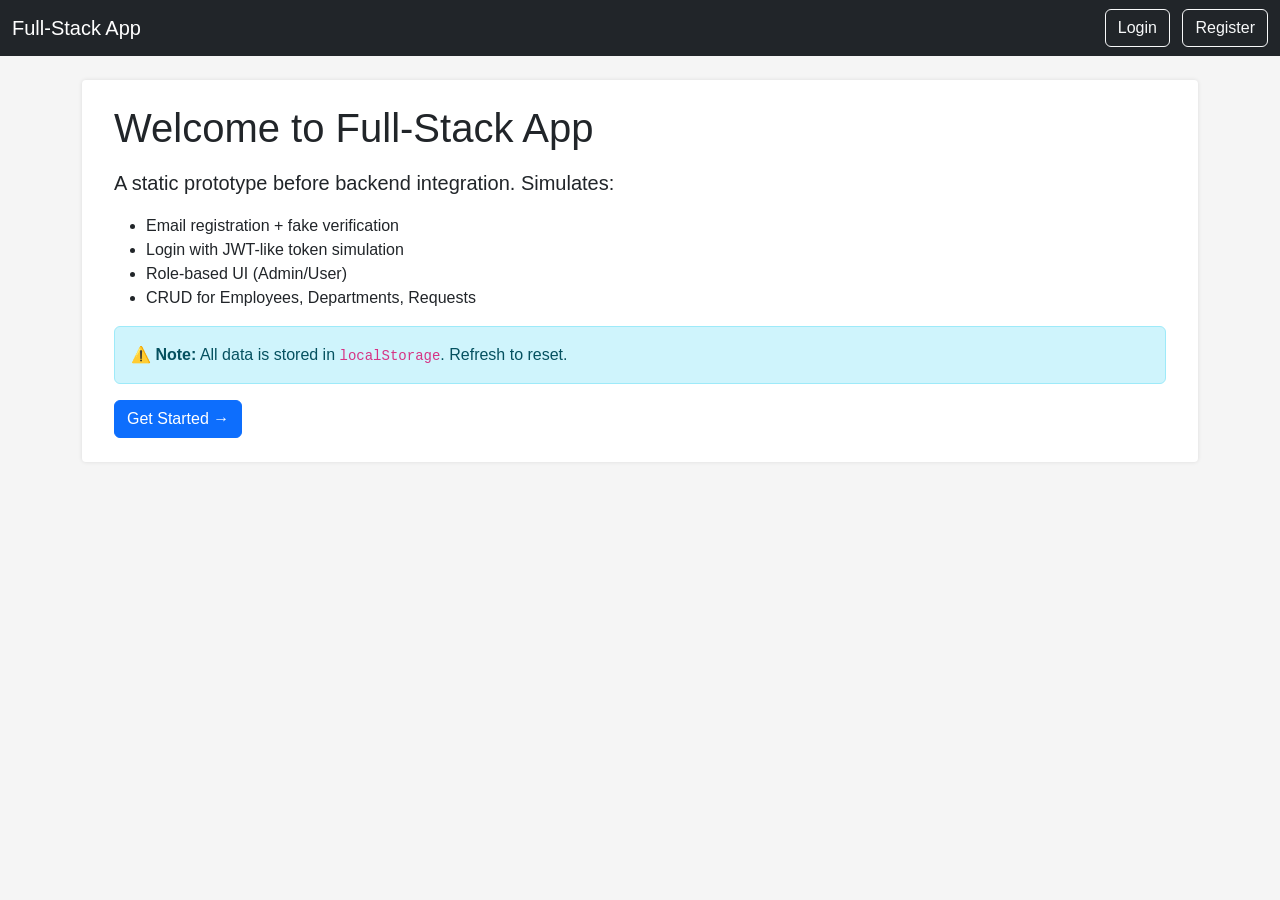
==== fullstack-prototype/index.html @ 69cf34a7 "Add fullstack prototype HTML, CSS, AND JS FILES" ====
<!DOCTYPE html>
<html lang="en">
<head>
    <meta charset="UTF-8">
    <meta name="viewport" content="width=device-width, initial-scale=1.0">
    <title>Full-Stack App (Student Build)</title>
    <!-- Bootstrap 5 CSS -->
    <link href="https://cdn.jsdelivr.net/npm/bootstrap@5.3.2/dist/css/bootstrap.min.css" rel="stylesheet" integrity="sha384-T3c6CoIi6uLrA9TneNEoa7RxnatzjcDSCmG1MXxSR1GAsXEV/Dwwykc2MPK8M2HN" crossorigin="anonymous">
    <!-- Custom CSS -->
    <link rel="stylesheet" href="style.css">
</head>
<body class="not-authenticated">
    
    <nav class="navbar navbar-dark bg-dark">
        <div class="container-fluid">
            <a class="navbar-brand" href="#/">Full-Stack App</a>
            <div class="d-flex">
                <div class="role-logged-out">
                    <button class="btn btn-outline-light me-2" onclick="navigateTo('#/login')">Login</button>
                    <button class="btn btn-outline-light" onclick="navigateTo('#/register')">Register</button>
                </div>
                <div class="role-logged-in">
                    <div class="dropdown">
                        <button class="btn btn-secondary dropdown-toggle" type="button" data-bs-toggle="dropdown">
                            <span id="username">Admin</span>
                        </button>
                        <ul class="dropdown-menu dropdown-menu-end">
                            <li><a class="dropdown-item" href="#/profile">Profile</a></li>
                            <li><a class="dropdown-item role-admin" href="#/employees">Employees</a></li>
                            <li><a class="dropdown-item role-admin" href="#/accounts">Accounts</a></li>
                            <li><a class="dropdown-item role-admin" href="#/departments">Departments</a></li>
                            <li><a class="dropdown-item" href="#/requests">My Requests</a></li>
                            <li><hr class="dropdown-divider"></li>
                            <li><a class="dropdown-item text-danger" href="#" onclick="logout()">Logout</a></li>
                        </ul>
                    </div>
                </div>
            </div>
        </div>
    </nav>

    <main class="container mt-4">
        
        <section id="home-page" class="page">
            <h1>Welcome to Full-Stack App</h1>
            <p class="lead">A static prototype before backend integration. Simulates:</p>
            <ul>
                <li>Email registration + fake verification</li>
                <li>Login with JWT-like token simulation</li>
                <li>Role-based UI (Admin/User)</li>
                <li>CRUD for Employees, Departments, Requests</li>
            </ul>
            <div class="alert alert-info">
                <strong>⚠️ Note:</strong> All data is stored in <code>localStorage</code>. Refresh to reset.
            </div>
            <button class="btn btn-primary" onclick="navigateTo('#/register')">Get Started →</button>
        </section>

        <section id="register-page" class="page">
            <h2>Register Account</h2>
            <form id="registerForm">
                <div class="mb-3">
                    <label class="form-label">First Name</label>
                    <input type="text" class="form-control" id="regFirstName" required>
                </div>
                <div class="mb-3">
                    <label class="form-label">Last Name</label>
                    <input type="text" class="form-control" id="regLastName" required>
                </div>
                <div class="mb-3">
                    <label class="form-label">Email</label>
                    <input type="email" class="form-control" id="regEmail" required>
                </div>
                <div class="mb-3">
                    <label class="form-label">Password</label>
                    <input type="password" class="form-control" id="regPassword" required>
                </div>
                <div class="mb-3">
                    <label class="form-label">Role</label>
                    <select class="form-control" id="regRole" required>
                        <option value="employee">Employee</option>
                        <option value="admin">Admin</option>
                    </select>
                </div>
                <button type="submit" class="btn btn-success">Sign Up</button>
                <button type="button" class="btn btn-secondary" onclick="navigateTo('#/')">Cancel</button>
            </form>
        </section>

        <section id="verify-page" class="page">
            <h2>Verify Email</h2>
            <p>A verification code has been sent to <strong id="verifyEmail"></strong></p>
            <p class="text-muted">For demo purposes, click the button below:</p>
            <button class="btn btn-success" onclick="simulateVerification()">✅ Simulate Email Verification</button>
        </section>

        <section id="login-page" class="page">
            <h2>Login</h2>
            <form id="loginForm">
                <div class="mb-3">
                    <label class="form-label">Email</label>
                    <input type="email" class="form-control" id="loginEmail" required>
                </div>
                <div class="mb-3">
                    <label class="form-label">Password</label>
                    <input type="password" class="form-control" id="loginPassword" required>
                </div>
                <button type="submit" class="btn btn-primary">Login</button>
                <button type="button" class="btn btn-link" onclick="navigateTo('#/register')">Need an account? Register</button>
            </form>
        </section>

        <section id="profile-page" class="page">
            <h2>My Profile</h2>
            <div class="card">
                <div class="card-body">
                    <h5 id="profileName">Admin User</h5>
                    <p><strong>Email:</strong> <span id="profileEmail">admin@example.com</span></p>
                    <p><strong>Role:</strong> <span id="profileRole">Admin</span></p>
                </div>
            </div>
        </section>

        <section id="employees-page" class="page">
            <div class="section-header">
                <h2>Employees</h2>
                <button class="btn btn-success" onclick="toggleEmployeeForm()">+ Add Employee</button>
            </div>
            
            <div id="employeeFormDiv" style="display: none;" class="card mb-3">
                <div class="card-body">
                    <h5>Add/Edit Employee</h5>
                    <form id="employeeForm">
                        <div class="mb-3">
                            <label class="form-label">Employee ID</label>
                            <input type="text" class="form-control" id="empId" required>
                        </div>
                        <div class="mb-3">
                            <label class="form-label">User Email</label>
                            <input type="email" class="form-control" id="empEmail" required>
                        </div>
                        <div class="mb-3">
                            <label class="form-label">Position</label>
                            <input type="text" class="form-control" id="empPosition" required>
                        </div>
                        <div class="mb-3">
                            <label class="form-label">Department</label>
                            <select class="form-control" id="empDept">
                                <option>Engineering</option>
                                <option>HR</option>
                            </select>
                        </div>
                        <div class="mb-3">
                            <label class="form-label">Hire Date</label>
                            <input type="date" class="form-control" id="empDate" required>
                        </div>
                        <button type="submit" class="btn btn-primary">Save</button>
                        <button type="button" class="btn btn-secondary" onclick="toggleEmployeeForm()">Cancel</button>
                    </form>
                </div>
            </div>
            
            <table class="table table-striped">
                <thead>
                    <tr>
                        <th>ID</th>
                        <th>Name</th>
                        <th>Position</th>
                        <th>Dept</th>
                        <th>Actions</th>
                    </tr>
                </thead>
                <tbody id="employeesTable">
                    <tr>
                        <td colspan="5" class="text-center">No employees.</td>
                    </tr>
                </tbody>
            </table>
        </section>

        <section id="departmentsSection" style="display: none;">
        </section>

        <section id="departments-page" class="page">
            <div class="section-header">
                <h2>Departments</h2>
                <button class="btn btn-success" onclick="toggleDepartmentForm()">+ Add Department</button>
            </div>
            
            <div id="departmentFormDiv" style="display: none;" class="card mb-3">
                <div class="card-body">
                    <h5>Add/Edit Department</h5>
                    <form id="departmentForm">
                        <div class="mb-3">
                            <label class="form-label">Name</label>
                            <input type="text" class="form-control" id="deptName" required>
                        </div>
                        <div class="mb-3">
                            <label class="form-label">Description</label>
                            <input type="text" class="form-control" id="deptDesc" required>
                        </div>
                        <button type="submit" class="btn btn-primary">Save</button>
                        <button type="button" class="btn btn-secondary" onclick="toggleDepartmentForm()">Cancel</button>
                    </form>
                </div>
            </div>
            
            <table class="table table-striped">
                <thead>
                    <tr>
                        <th>Name</th>
                        <th>Description</th>
                        <th>Actions</th>
                    </tr>
                </thead>
                <tbody id="departmentsTable">
                    <tr>
                        <td>Engineering</td>
                        <td>Software team</td>
                        <td>
                            <button class="btn btn-sm btn-primary" onclick="alert('Edit coming soon!')">Edit</button>
                            <button class="btn btn-sm btn-danger" onclick="deleteDepartment('Engineering')">Delete</button>
                        </td>
                    </tr>
                    <tr>
                        <td>HR</td>
                        <td>Human Resources</td>
                        <td>
                            <button class="btn btn-sm btn-primary" onclick="alert('Edit coming soon!')">Edit</button>
                            <button class="btn btn-sm btn-danger" onclick="deleteDepartment('HR')">Delete</button>
                        </td>
                    </tr>
                </tbody>
            </table>
        </section>

        <section id="accounts-page" class="page">
            <div class="section-header">
                <h2>Accounts</h2>
                <button class="btn btn-success" onclick="toggleAccountForm()">+ Add Account</button>
            </div>
            
            <table class="table table-striped">
                <thead>
                    <tr>
                        <th>Name</th>
                        <th>Email</th>
                        <th>Role</th>
                        <th>Verified</th>
                        <th>Actions</th>
                    </tr>
                </thead>
                <tbody id="accountsTable">
                    <tr>
                        <td>Admin User</td>
                        <td>admin@example.com</td>
                        <td>Admin</td>
                        <td><span class="text_SUCCESS">✓</span></td>
                        <td>
                            <button class="btn btn-sm btn-primary" onclick="alert('Edit coming soon!')">Edit</button>
                            <button class="btn btn-sm btn-warning" onclick="alert('Reset password coming soon!')">Reset Password</button>
                            <button class="btn btn-sm btn-danger" onclick="alert('Delete coming soon!')">Delete</button>
                        </td>
                    </tr>
                </tbody>
            </table>

            <div id="accountFormDiv" style="display: none;" class="card mt-3">
                <div class="card-body">
                    <h5>Add/Edit Account</h5>
                    <form id="accountForm">
                        <div class="mb-3">
                            <label class="form-label">First Name</label>
                            <input type="text" class="form-control" id="accFirstName" required>
                        </div>
                        <div class="mb-3">
                            <label class="form-label">Last Name</label>
                            <input type="text" class="form-control" id="accLastName" required>
                        </div>
                        <div class="mb-3">
                            <label class="form-label">Email</label>
                            <input type="email" class="form-control" id="accEmail" required>
                        </div>
                        <div class="mb-3">
                            <label class="form-label">Password</label>
                            <input type="password" class="form-control" id="accPassword" required>
                        </div>
                        <div class="mb-3">
                            <label class="form-label">Role</label>
                            <select class="form-control" id="accRole">
                                <option value="user">User</option>
                                <option value="admin">Admin</option>
                            </select>
                        </div>
                        <div class="form-check mb-3">
                            <input class="form-check-input" type="checkbox" id="accVerified">
                            <label class="form-check-label" for="accVerified">Verified</label>
                        </div>
                        <button type="submit" class="btn btn-primary">Save</button>
                        <button type="button" class="btn btn-secondary" onclick="toggleAccountForm()">Cancel</button>
                    </form>
                </div>
            </div>
        </section>

        <section id="requests-page" class="page">
            <div class="section-header">
                <h2>My Requests</h2>
                <button class="btn btn-success" onclick="openRequestModal()">+ New Request</button>
            </div>

            <p id="noRequestsText">You have no requests yet.</p>
            <button id="createRequestBtn" class="btn btn-primary" onclick="openRequestModal()">Create One</button>

            <table class="table table-striped mt-3" id="requestsTable" style="display: none;">
                <thead>
                    <tr>
                        <th>Type</th>
                        <th>Items</th>
                    </tr>
                </thead>
                <tbody id="requestsTableBody"></tbody>
            </table>
        </section>

    </main>

    <div class="modal fade" id="requestModal" tabindex="-1">
        <div class="modal-dialog">
            <div class="modal-content">
                <div class="modal-header">
                    <h5 class="modal-title">New Request</h5>
                    <button type="button" class="btn-close" data-bs-dismiss="modal"></button>
                </div>
                <div class="modal-body">
                    <form id="requestForm">
                        <div class="mb-3">
                            <label class="form-label">Type</label>
                            <input type="text" class="form-control" id="requestType" placeholder="Equipment" required>
                        </div>
                        <div class="mb-2 d-flex justify-content-between align-items-center">
                            <label class="form-label mb-0">Items</label>
                            <button type="button" class="btn btn-sm btn-secondary" onclick="addRequestItem()">Add Item</button>
                        </div>
                        <div id="requestItems">
                        </div>
                    </form>
                </div>
                <div class="modal-footer">
                    <button type="button" class="btn btn-secondary" data-bs-dismiss="modal">Cancel</button>
                    <button type="button" class="btn btn-primary" onclick="submitRequest()">Submit Request</button>
                </div>
            </div>
        </div>
    </div>
    
    <script src="https://cdn.jsdelivr.net/npm/bootstrap@5.3.2/dist/js/bootstrap.bundle.min.js" integrity="sha384-C6RzsynM9kWDrMNeT87bh95OGNyZPhcTNXj1NW7RuBCsyN/o0jlpcV8Qyq46cDfL" crossorigin="anonymous"></script>
    <script src="script.js"></script>
</body>
</html>
---- fullstack-prototype/style.css ----
body {
    font-family: Arial, sans-serif;
    background-color: #f5f5f5;
}

main {
    margin-top: 2rem;
}

main section {
    background-color: #ffffff;
    padding: 1.5rem 2rem;
    border-radius: 4px;
    box-shadow: 0 0 4px rgba(0, 0, 0, 0.1);
    margin-bottom: 1.5rem;
}

main section h1,
main section h2 {
    margin-bottom: 1rem;
}
.section-header {
	display: flex;
	justify-content: space-between;
	align-items: center;
	margin-bottom: 1.5rem;
}

.section-header h2 {
	margin-bottom: 0;
}

.page {
	display: none;
}

.page.active {
	display: block;
}

body.not-authenticated .role-logged-in {
	display: none;
}

body.authenticated .role-logged-out {
	display: none;
}

.role-admin {
	display: none;
}

body.is-admin .role-admin {
	display: block;
}
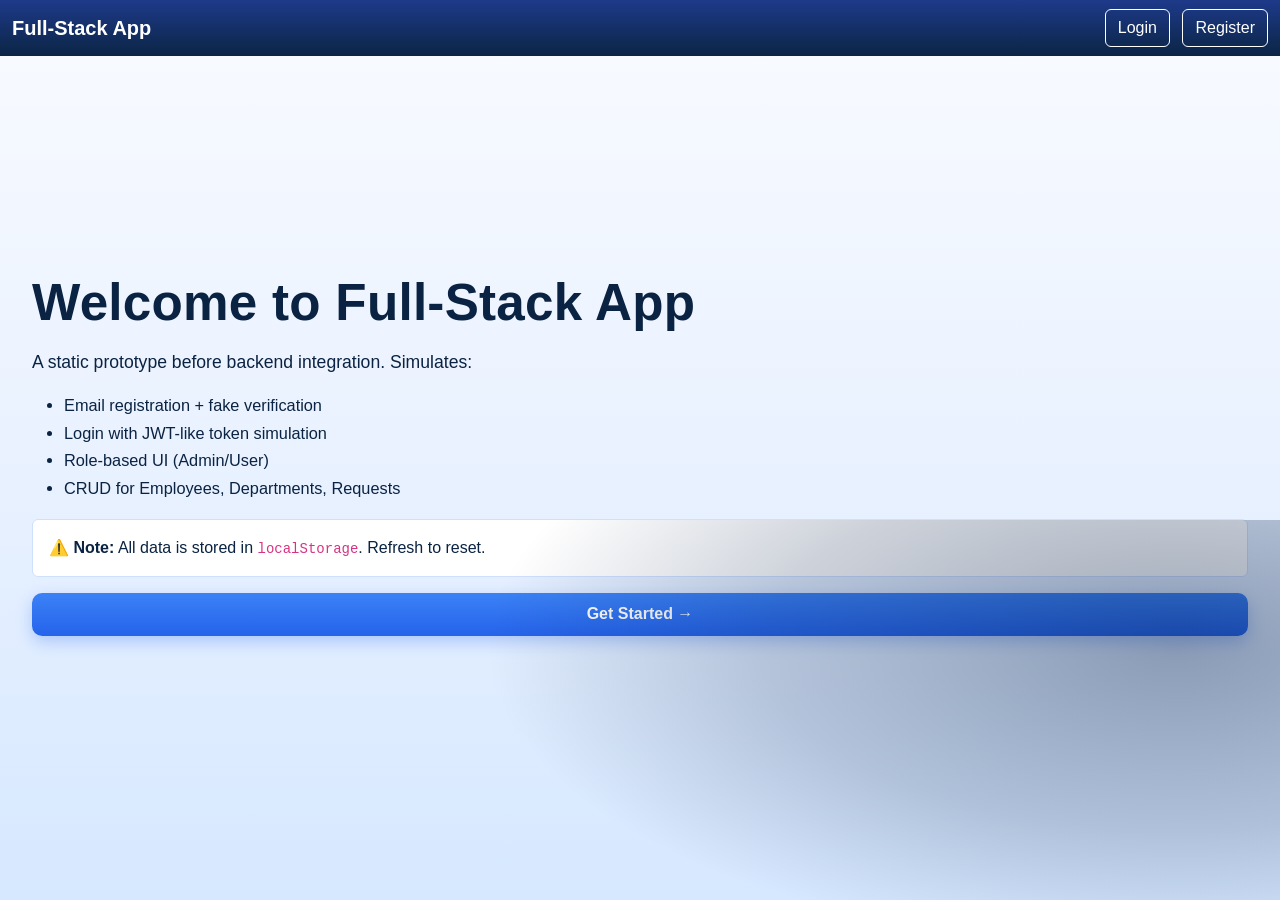
==== commit 250942b2: "implement new ui and crud operations" ====
--- a/fullstack-prototype/index.html
+++ b/fullstack-prototype/index.html
@@ -4,17 +4,15 @@
     <meta charset="UTF-8">
     <meta name="viewport" content="width=device-width, initial-scale=1.0">
     <title>Full-Stack App (Student Build)</title>
-    <!-- Bootstrap 5 CSS -->
     <link href="https://cdn.jsdelivr.net/npm/bootstrap@5.3.2/dist/css/bootstrap.min.css" rel="stylesheet" integrity="sha384-T3c6CoIi6uLrA9TneNEoa7RxnatzjcDSCmG1MXxSR1GAsXEV/Dwwykc2MPK8M2HN" crossorigin="anonymous">
-    <!-- Custom CSS -->
     <link rel="stylesheet" href="style.css">
 </head>
 <body class="not-authenticated">
     
-    <nav class="navbar navbar-dark bg-dark">
+    <nav class="navbar app-navbar">
         <div class="container-fluid">
             <a class="navbar-brand" href="#/">Full-Stack App</a>
-            <div class="d-flex">
+            <div class="app-flex">
                 <div class="role-logged-out">
                     <button class="btn btn-outline-light me-2" onclick="navigateTo('#/login')">Login</button>
                     <button class="btn btn-outline-light" onclick="navigateTo('#/register')">Register</button>
@@ -39,9 +37,9 @@
         </div>
     </nav>
 
-    <main class="container mt-4">
+    <main class="app-container">
         
-        <section id="home-page" class="page">
+        <section id="home-page" class="page home-page">
             <h1>Welcome to Full-Stack App</h1>
             <p class="lead">A static prototype before backend integration. Simulates:</p>
             <ul>
@@ -56,63 +54,71 @@
             <button class="btn btn-primary" onclick="navigateTo('#/register')">Get Started →</button>
         </section>
 
-        <section id="register-page" class="page">
-            <h2>Register Account</h2>
-            <form id="registerForm">
-                <div class="mb-3">
-                    <label class="form-label">First Name</label>
-                    <input type="text" class="form-control" id="regFirstName" required>
-                </div>
-                <div class="mb-3">
-                    <label class="form-label">Last Name</label>
-                    <input type="text" class="form-control" id="regLastName" required>
-                </div>
-                <div class="mb-3">
-                    <label class="form-label">Email</label>
-                    <input type="email" class="form-control" id="regEmail" required>
-                </div>
-                <div class="mb-3">
-                    <label class="form-label">Password</label>
-                    <input type="password" class="form-control" id="regPassword" required>
-                </div>
-                <div class="mb-3">
-                    <label class="form-label">Role</label>
-                    <select class="form-control" id="regRole" required>
-                        <option value="employee">Employee</option>
-                        <option value="admin">Admin</option>
-                    </select>
-                </div>
-                <button type="submit" class="btn btn-success">Sign Up</button>
-                <button type="button" class="btn btn-secondary" onclick="navigateTo('#/')">Cancel</button>
-            </form>
-        </section>
-
-        <section id="verify-page" class="page">
-            <h2>Verify Email</h2>
-            <p>A verification code has been sent to <strong id="verifyEmail"></strong></p>
-            <p class="text-muted">For demo purposes, click the button below:</p>
-            <button class="btn btn-success" onclick="simulateVerification()">✅ Simulate Email Verification</button>
-        </section>
-
-        <section id="login-page" class="page">
-            <h2>Login</h2>
-            <form id="loginForm">
-                <div class="mb-3">
-                    <label class="form-label">Email</label>
-                    <input type="email" class="form-control" id="loginEmail" required>
-                </div>
-                <div class="mb-3">
-                    <label class="form-label">Password</label>
-                    <input type="password" class="form-control" id="loginPassword" required>
-                </div>
-                <button type="submit" class="btn btn-primary">Login</button>
-                <button type="button" class="btn btn-link" onclick="navigateTo('#/register')">Need an account? Register</button>
-            </form>
-        </section>
-
-        <section id="profile-page" class="page">
+        <section id="register-page" class="page auth-page">
+            <div class="auth-card">
+                <h2>Create Account</h2>
+                <form id="registerForm">
+                    <div class="app-field">
+                        <label class="form-label">First Name</label>
+                        <input type="text" class="form-control" id="regFirstName" placeholder="Enter your first name" required>
+                    </div>
+                    <div class="app-field">
+                        <label class="form-label">Last Name</label>
+                        <input type="text" class="form-control" id="regLastName" placeholder="Enter your last name" required>
+                    </div>
+                    <div class="app-field">
+                        <label class="form-label">Email</label>
+                        <input type="email" class="form-control" id="regEmail" placeholder="email@example.com" required>
+                    </div>
+                    <div class="app-field">
+                        <label class="form-label">Password</label>
+                        <input type="password" class="form-control" id="regPassword" placeholder="Minimum 6 characters" required>
+                    </div>
+                    <div class="app-actions">
+                        <button type="submit" class="btn btn-success btn-lg">Sign Up</button>
+                    </div>
+                    <div class="app-actions">
+                        <button type="button" class="btn btn-secondary" onclick="navigateTo('#/')">Cancel</button>
+                    </div>
+                </form>
+            </div>
+        </section>
+
+        <section id="verify-page" class="page auth-page verify-page">
+            <div class="auth-card">
+                <h2>Email Verification</h2>
+                <p>Verification sent to</p>
+                <p><strong id="verifyEmail"></strong></p>
+                <p class="text-muted">For demo purposes, click the button below:</p>
+                <button class="btn btn-success" onclick="simulateVerification()">✅ Simulate Email Verification</button>
+            </div>
+        </section>
+
+        <section id="login-page" class="page auth-page">
+            <div class="auth-card">
+                <h2>Welcome</h2>
+                <form id="loginForm">
+                    <div class="app-field">
+                        <label class="form-label">Email</label>
+                        <input type="email" class="form-control" id="loginEmail" placeholder="email@example.com" required>
+                    </div>
+                    <div class="app-field">
+                        <label class="form-label">Password</label>
+                        <input type="password" class="form-control" id="loginPassword" placeholder="Enter password" required>
+                    </div>
+                    <div class="app-actions">
+                        <button type="submit" class="btn btn-primary btn-lg">Login</button>
+                    </div>
+                    <div class="app-actions">
+                        <button type="button" class="btn btn-link" onclick="navigateTo('#/register')">Need an account? Register</button>
+                    </div>
+                </form>
+            </div>
+        </section>
+
+        <section id="profile-page" class="page inner-page">
             <h2>My Profile</h2>
-            <div class="card">
+            <div class="card app-card">
                 <div class="card-body">
                     <h5 id="profileName">Admin User</h5>
                     <p><strong>Email:</strong> <span id="profileEmail">admin@example.com</span></p>
@@ -121,36 +127,53 @@
             </div>
         </section>
 
-        <section id="employees-page" class="page">
+        <section id="employees-page" class="page inner-page">
             <div class="section-header">
                 <h2>Employees</h2>
                 <button class="btn btn-success" onclick="toggleEmployeeForm()">+ Add Employee</button>
             </div>
             
-            <div id="employeeFormDiv" style="display: none;" class="card mb-3">
+            <table class="table table-striped app-table">
+                <thead>
+                    <tr>
+                        <th>ID</th>
+                        <th>User</th>
+                        <th>Position</th>
+                        <th>Dept</th>
+                        <th>Actions</th>
+                    </tr>
+                </thead>
+                <tbody id="employeesTable">
+                    <tr>
+                        <td colspan="5" class="text-center">No employees.</td>
+                    </tr>
+                </tbody>
+            </table>
+
+            <div id="employeeFormDiv" style="display: none;" class="card app-card app-field">
                 <div class="card-body">
-                    <h5>Add/Edit Employee</h5>
+                    <h5 id="empFormTitle">Add Employee</h5>
                     <form id="employeeForm">
-                        <div class="mb-3">
+                        <div class="app-field">
                             <label class="form-label">Employee ID</label>
                             <input type="text" class="form-control" id="empId" required>
                         </div>
-                        <div class="mb-3">
+                        <div class="app-field">
                             <label class="form-label">User Email</label>
                             <input type="email" class="form-control" id="empEmail" required>
                         </div>
-                        <div class="mb-3">
+                        <div class="app-field">
                             <label class="form-label">Position</label>
                             <input type="text" class="form-control" id="empPosition" required>
                         </div>
-                        <div class="mb-3">
+                        <div class="app-field">
                             <label class="form-label">Department</label>
                             <select class="form-control" id="empDept">
                                 <option>Engineering</option>
                                 <option>HR</option>
                             </select>
                         </div>
-                        <div class="mb-3">
+                        <div class="app-field">
                             <label class="form-label">Hire Date</label>
                             <input type="date" class="form-control" id="empDate" required>
                         </div>
@@ -159,53 +182,15 @@
                     </form>
                 </div>
             </div>
-            
-            <table class="table table-striped">
-                <thead>
-                    <tr>
-                        <th>ID</th>
-                        <th>Name</th>
-                        <th>Position</th>
-                        <th>Dept</th>
-                        <th>Actions</th>
-                    </tr>
-                </thead>
-                <tbody id="employeesTable">
-                    <tr>
-                        <td colspan="5" class="text-center">No employees.</td>
-                    </tr>
-                </tbody>
-            </table>
-        </section>
-
-        <section id="departmentsSection" style="display: none;">
-        </section>
-
-        <section id="departments-page" class="page">
+        </section>
+
+        <section id="departments-page" class="page inner-page">
             <div class="section-header">
                 <h2>Departments</h2>
                 <button class="btn btn-success" onclick="toggleDepartmentForm()">+ Add Department</button>
             </div>
             
-            <div id="departmentFormDiv" style="display: none;" class="card mb-3">
-                <div class="card-body">
-                    <h5>Add/Edit Department</h5>
-                    <form id="departmentForm">
-                        <div class="mb-3">
-                            <label class="form-label">Name</label>
-                            <input type="text" class="form-control" id="deptName" required>
-                        </div>
-                        <div class="mb-3">
-                            <label class="form-label">Description</label>
-                            <input type="text" class="form-control" id="deptDesc" required>
-                        </div>
-                        <button type="submit" class="btn btn-primary">Save</button>
-                        <button type="button" class="btn btn-secondary" onclick="toggleDepartmentForm()">Cancel</button>
-                    </form>
-                </div>
-            </div>
-            
-            <table class="table table-striped">
+            <table class="table table-striped app-table">
                 <thead>
                     <tr>
                         <th>Name</th>
@@ -232,15 +217,33 @@
                     </tr>
                 </tbody>
             </table>
-        </section>
-
-        <section id="accounts-page" class="page">
+            
+            <div id="departmentFormDiv" style="display: none;" class="card app-card app-field">
+                <div class="card-body">
+                    <h5 id="deptFormTitle">Add Department</h5>
+                    <form id="departmentForm">
+                        <div class="app-field">
+                            <label class="form-label">Name</label>
+                            <input type="text" class="form-control" id="deptName" required>
+                        </div>
+                        <div class="app-field">
+                            <label class="form-label">Description</label>
+                            <input type="text" class="form-control" id="deptDesc" required>
+                        </div>
+                        <button type="submit" class="btn btn-primary">Save</button>
+                        <button type="button" class="btn btn-secondary" onclick="toggleDepartmentForm()">Cancel</button>
+                    </form>
+                </div>
+            </div>
+        </section>
+
+        <section id="accounts-page" class="page inner-page">
             <div class="section-header">
                 <h2>Accounts</h2>
                 <button class="btn btn-success" onclick="toggleAccountForm()">+ Add Account</button>
             </div>
             
-            <table class="table table-striped">
+            <table class="table table-striped app-table">
                 <thead>
                     <tr>
                         <th>Name</th>
@@ -255,7 +258,7 @@
                         <td>Admin User</td>
                         <td>admin@example.com</td>
                         <td>Admin</td>
-                        <td><span class="text_SUCCESS">✓</span></td>
+                        <td><span class="text-success">✓</span></td>
                         <td>
                             <button class="btn btn-sm btn-primary" onclick="alert('Edit coming soon!')">Edit</button>
                             <button class="btn btn-sm btn-warning" onclick="alert('Reset password coming soon!')">Reset Password</button>
@@ -265,30 +268,30 @@
                 </tbody>
             </table>
 
-            <div id="accountFormDiv" style="display: none;" class="card mt-3">
+            <div id="accountFormDiv" style="display: none;" class="card app-card app-field">
                 <div class="card-body">
-                    <h5>Add/Edit Account</h5>
+                    <h5 id="accFormTitle">Add Account</h5>
                     <form id="accountForm">
-                        <div class="mb-3">
+                        <div class="app-field">
                             <label class="form-label">First Name</label>
                             <input type="text" class="form-control" id="accFirstName" required>
                         </div>
-                        <div class="mb-3">
+                        <div class="app-field">
                             <label class="form-label">Last Name</label>
                             <input type="text" class="form-control" id="accLastName" required>
                         </div>
-                        <div class="mb-3">
+                        <div class="app-field">
                             <label class="form-label">Email</label>
                             <input type="email" class="form-control" id="accEmail" required>
                         </div>
-                        <div class="mb-3">
+                        <div class="app-field">
                             <label class="form-label">Password</label>
                             <input type="password" class="form-control" id="accPassword" required>
                         </div>
-                        <div class="mb-3">
+                        <div class="app-field">
                             <label class="form-label">Role</label>
                             <select class="form-control" id="accRole">
-                                <option value="user">User</option>
+                                <option value="employee">Employee</option>
                                 <option value="admin">Admin</option>
                             </select>
                         </div>
@@ -303,7 +306,7 @@
             </div>
         </section>
 
-        <section id="requests-page" class="page">
+        <section id="requests-page" class="page inner-page">
             <div class="section-header">
                 <h2>My Requests</h2>
                 <button class="btn btn-success" onclick="openRequestModal()">+ New Request</button>
@@ -312,11 +315,13 @@
             <p id="noRequestsText">You have no requests yet.</p>
             <button id="createRequestBtn" class="btn btn-primary" onclick="openRequestModal()">Create One</button>
 
-            <table class="table table-striped mt-3" id="requestsTable" style="display: none;">
+            <table class="table table-striped app-table mt-3" id="requestsTable" style="display: none;">
                 <thead>
                     <tr>
-                        <th>Type</th>
-                        <th>Items</th>
+                            <th>Type</th>
+                            <th>Items</th>
+                            <th>Status</th>
+                            <th>Date</th>
                     </tr>
                 </thead>
                 <tbody id="requestsTableBody"></tbody>
@@ -335,8 +340,12 @@
                 <div class="modal-body">
                     <form id="requestForm">
                         <div class="mb-3">
-                            <label class="form-label">Type</label>
-                            <input type="text" class="form-control" id="requestType" placeholder="Equipment" required>
+                               <label class="form-label">Type</label>
+                               <select class="form-select" id="requestType" required>
+                                  <option value="Equipment">Equipment</option>
+                                  <option value="Leave">Leave</option>
+                                  <option value="Resources">Resources</option>
+                               </select>
                         </div>
                         <div class="mb-2 d-flex justify-content-between align-items-center">
                             <label class="form-label mb-0">Items</label>
--- a/fullstack-prototype/style.css
+++ b/fullstack-prototype/style.css
@@ -1,10 +1,29 @@
+:root{
+	--blue-900:#0B2545;
+	--blue-800:#1E3A8A;
+	--blue-600:#2563EB;
+	--blue-500:#3B82F6;
+	--blue-300:#93C5FD;
+	--blue-100:#EAF2FF;
+	--bg:#F7FAFF;
+	--card:#FFFFFF;
+	--text:#0A2342;
+	--muted:#3C5B82;
+	--border:#CFE0FF;
+	--shadow:0 16px 35px rgba(7,31,71,0.15);
+}
+
 body {
-    font-family: Arial, sans-serif;
-    background-color: #f5f5f5;
+	font-family: 'Segoe UI', Arial, sans-serif;
+	background-color: var(--bg);
+	color: var(--text);
+	margin: 0;
+	padding: 0;
 }
 
 main {
-    margin-top: 2rem;
+    margin-top: 0;
+    padding: 0;
 }
 
 main section {
@@ -38,6 +57,10 @@
 	display: block;
 }
 
+#register-page.active, #login-page.active, #verify-page.active {
+	display: flex;
+}
+
 body.not-authenticated .role-logged-in {
 	display: none;
 }
@@ -52,4 +75,462 @@
 
 body.is-admin .role-admin {
 	display: block;
+}
+
+/* --- Blue & White Hero Theme (CSS-only; no HTML changes) --- */
+/* Navbar: override Bootstrap dark with a deep-blue gradient */
+/* Alias: .app-navbar */
+.navbar.navbar-dark.bg-dark, .app-navbar {
+	background: linear-gradient(180deg, var(--blue-800) 0%, var(--blue-900) 100%);
+	backdrop-filter: blur(2px);
+	position: relative;
+	z-index: 1000;
+}
+.navbar .navbar-brand, .app-navbar .navbar-brand { color: #ffffff; font-weight: 700; }
+.navbar .btn-outline-light, .app-navbar .btn-outline-light { border-color: #ffffff; color: #ffffff; background: transparent; }
+.navbar .btn-outline-light:hover, .app-navbar .btn-outline-light:hover { background-color: rgba(255,255,255,0.15); color: #ffffff; }
+.navbar .btn-secondary, .app-navbar .btn-secondary { background-color: var(--blue-800); border-color: var(--blue-800); color: #ffffff; }
+.navbar .btn-secondary:hover, .app-navbar .btn-secondary:hover { background-color: #173c78; border-color: #173c78; }
+
+/* Home hero styling */
+/* Alias: .home-page */
+#home-page.page, .home-page.page {
+	position: relative;
+	min-height: calc(100vh - 56px);
+	padding: 3rem 2rem 6rem 2rem;
+	background: linear-gradient(180deg, var(--bg) 0%, var(--blue-100) 45%, #D6E8FF 100%);
+	color: var(--text);
+	border-radius: 0;
+	box-shadow: none;
+	overflow: hidden;
+	margin: 0;
+	width: 100%;
+}
+
+#home-page.page.active, .home-page.page.active {
+	display: flex;
+	flex-direction: column;
+	justify-content: center;
+}
+#home-page h1, .home-page h1 {
+	font-size: clamp(2.2rem, 6vw, 3.2rem);
+	font-weight: 800;
+	letter-spacing: 0.005em;
+}
+#home-page .lead, .home-page .lead { 
+	max-width: 60ch; 
+	opacity: 1; 
+	font-size: 1.1rem;
+}
+#home-page ul, .home-page ul { 
+	max-width: 60ch; 
+	font-size: 1.02rem;
+	line-height: 1.7;
+}
+#home-page .alert, .home-page .alert { 
+	background-color: #ffffff; 
+	color: var(--text); 
+	border: 1px solid var(--border);
+}
+#home-page .btn-primary, .home-page .btn-primary { 
+	background: linear-gradient(180deg, var(--blue-500) 0%, var(--blue-600) 100%);
+	color: #ffffff; 
+	border: none;
+	font-weight: 700;
+	font-size: 1rem;
+	padding: 0.6rem 1.6rem;
+	border-radius: 10px;
+	box-shadow: 0 6px 16px rgba(37,99,235,0.28);
+}
+#home-page .btn-primary:hover, .home-page .btn-primary:hover { 
+	filter: brightness(1.05);
+}
+
+/* Hero accent overlay to introduce richer dark blue */
+#home-page::before,
+#home-page::after,
+.home-page::before,
+.home-page::after {
+	display: none;
+}
+#home-page::after, .home-page::after {
+	content: '';
+	display: block;
+	position: absolute;
+	inset: 55% -10% -15% -10%;
+	background: radial-gradient(60% 80% at 85% 25%, rgba(7,31,71,0.4) 0%, rgba(7,31,71,0.2) 45%, rgba(7,31,71,0) 75%);
+	pointer-events: none;
+}
+
+/* Keep other pages as readable white cards */
+.page:not(#home-page):not(#register-page):not(#login-page):not(#verify-page) {
+	background-color: #ffffff;
+	color: #0B1F4D;
+	padding: 1.5rem 2rem;
+	border-radius: 8px;
+	box-shadow: 0 8px 24px rgba(0,0,0,0.08);
+	margin: 2rem 0;
+}
+
+/* Auth Pages (Register, Login, Verify) Styling */
+/* Auth Pages aliases: .auth-page, .verify-page, .auth-box */
+#register-page, #login-page, #verify-page, .auth-page {
+	min-height: calc(100vh - 56px);
+	flex-direction: column;
+	align-items: center;
+	justify-content: center;
+	background: linear-gradient(180deg, var(--blue-100) 0%, #DDEBFF 60%, #D2E4FF 100%);
+	padding: 2rem;
+	margin: 0;
+}
+
+#register-page.active, #login-page.active, #verify-page.active, .auth-page.active {
+	display: flex;
+}
+
+#register-page h2, #login-page h2, #verify-page h2, .auth-page h2, .verify-page h2 {
+	color: var(--text);
+	text-align: center;
+	margin-bottom: 2rem;
+	font-weight: 700;
+	font-size: 2rem;
+}
+
+#register-page form, #login-page form, .auth-page form {
+	background: linear-gradient(160deg, rgba(255,255,255,0.98) 0%, rgba(235,245,255,0.95) 100%);
+	padding: 2.75rem 2.5rem;
+	border-radius: 18px;
+	box-shadow: var(--shadow);
+	width: 100%;
+	max-width: 520px;
+	border: 1px solid var(--border);
+}
+
+.auth-card-wrapper, .auth-box, .auth-card {
+	width: 100%;
+	max-width: 620px;
+	background: rgba(255,255,255,0.18);
+	border: 1px solid rgba(255,255,255,0.35);
+	border-radius: 26px;
+	box-shadow: 0 35px 65px rgba(8,23,74,0.45);
+	padding: 3rem 3.25rem;
+	backdrop-filter: blur(18px);
+}
+
+#register-page .form-label, #login-page .form-label, .auth-page .form-label {
+	color: var(--text);
+	font-weight: 600;
+	font-size: 0.9rem;
+}
+
+#register-page .form-control, #login-page .form-control, 
+#register-page .form-select, #login-page .form-select,
+.auth-page .form-control, .auth-page .form-select {
+	border: 2px solid var(--border);
+	border-radius: 8px;
+	padding: 0.75rem;
+	transition: border-color 0.3s;
+}
+
+#register-page .form-control:focus, #login-page .form-control:focus,
+#register-page .form-select:focus, #login-page .form-select:focus,
+.auth-page .form-control:focus, .auth-page .form-select:focus {
+	border-color: #2B60D4;
+	box-shadow: 0 0 0 0.2rem rgba(43, 96, 212, 0.25);
+}
+
+#register-page .btn, #login-page .btn, .auth-page .btn {
+	border-radius: 8px;
+	padding: 0.75rem 2rem;
+	font-weight: 600;
+	transition: all 0.3s;
+}
+
+#register-page .btn-success {
+	background: linear-gradient(180deg, var(--blue-500) 0%, var(--blue-600) 100%);
+	border: none;
+}
+
+#register-page .btn-success:hover {
+	background: linear-gradient(135deg, #1F3B73 0%, #0B1F4D 100%);
+	transform: translateY(-2px);
+	box-shadow: 0 5px 15px rgba(43, 96, 212, 0.4);
+}
+
+#login-page .btn-primary, .auth-page .btn-primary {
+	background: linear-gradient(180deg, var(--blue-500) 0%, var(--blue-600) 100%);
+	border: none;
+}
+
+#login-page .btn-primary:hover, .auth-page .btn-primary:hover {
+	background: linear-gradient(135deg, #1F3B73 0%, #0B1F4D 100%);
+	transform: translateY(-2px);
+	box-shadow: 0 5px 15px rgba(43, 96, 212, 0.4);
+}
+
+#register-page .btn-secondary, #login-page .btn-link, .auth-page .btn-link {
+	color: #2B60D4;
+	background: transparent;
+	border: 2px solid #2B60D4;
+}
+
+#register-page .btn-secondary:hover, #login-page .btn-link:hover, .auth-page .btn-link:hover {
+	background: #2B60D4;
+	color: #ffffff;
+	text-decoration: none;
+}
+
+#verify-page, .verify-page {
+	color: #ffffff;
+	text-align: center;
+}
+
+#verify-page .btn-success, .verify-page .btn-success {
+	background: #ffffff;
+	color: var(--text);
+	border: none;
+	padding: 1rem 3rem;
+	font-size: 1.1rem;
+	font-weight: 700;
+	border-radius: 50px;
+	transition: all 0.3s;
+}
+
+#verify-page .btn-success:hover, .verify-page .btn-success:hover {
+	background: #edf6ff;
+}
+
+#verify-page p, .verify-page p {
+	font-size: 1.1rem;
+	margin-bottom: 1rem;
+}
+
+#verify-page #verifyEmail, .verify-page #verifyEmail {
+	color: #7DB7FF;
+	font-weight: 700;
+}
+
+.auth-card-wrapper, .auth-box, .auth-card {
+	width: 100%;
+	max-width: 450px;
+}
+
+/* Remove margin above hero due to container spacing */
+/* Simpler container alias */
+.app-container {
+	margin-top: 0 !important;
+	max-width: 100% !important;
+	padding: 0 !important;
+}
+
+/* Simple alias utility classes */
+.app-flex { display: flex; }
+.app-field { margin-bottom: 1rem; }
+.app-actions { display: grid; gap: 0.5rem; margin-bottom: 1rem; }
+
+/* ===== White + Blue Theme for Inner Pages ===== */
+/* Inner Pages alias: .inner-page */
+#profile-page.page,
+#employees-page.page,
+#accounts-page.page,
+#departments-page.page,
+#requests-page.page,
+.inner-page.page {
+	background: linear-gradient(140deg, var(--bg) 0%, #E9F3FF 55%, #D8ECFF 100%);
+	color: var(--text);
+	padding: 3rem 3.5rem;
+	border-radius: 0;
+	margin: 0;
+}
+
+#employees-page .section-header h2,
+#accounts-page .section-header h2,
+#departments-page .section-header h2,
+#requests-page .section-header h2,
+#profile-page h2,
+.inner-page .section-header h2,
+.inner-page h2 {
+	color: var(--text);
+	font-weight: 800;
+}
+
+/* Cards */
+#employees-page .card,
+#accounts-page .card,
+#departments-page .card,
+#requests-page .card,
+#profile-page .card,
+.inner-page .card,
+.app-card {
+	background: var(--card);
+	border: 1px solid var(--border);
+	border-radius: 18px;
+	box-shadow: var(--shadow);
+}
+
+/* Tables */
+#employees-page table,
+#accounts-page table,
+#departments-page table,
+#requests-page table,
+.inner-page table,
+.app-table {
+	background: var(--card);
+	color: var(--text);
+	border-radius: 14px;
+	overflow: hidden;
+	border: 1px solid var(--border);
+	box-shadow: 0 14px 30px rgba(6,24,71,0.1);
+}
+
+#employees-page table thead,
+#accounts-page table thead,
+#departments-page table thead,
+#requests-page table thead,
+.inner-page table thead,
+.app-table thead {
+	background: linear-gradient(120deg, var(--blue-100) 0%, #DBEEFF 100%);
+}
+
+#employees-page .table-striped>tbody>tr:nth-of-type(odd),
+#accounts-page .table-striped>tbody>tr:nth-of-type(odd),
+#departments-page .table-striped>tbody>tr:nth-of-type(odd),
+#requests-page .table-striped>tbody>tr:nth-of-type(odd),
+.inner-page .table-striped>tbody>tr:nth-of-type(odd),
+.app-table.table-striped>tbody>tr:nth-of-type(odd) {
+	--bs-table-accent-bg: #f6fbff;
+}
+
+.verify-toggle {
+	display: inline-flex;
+	align-items: center;
+	gap: 0.35rem;
+	background: transparent;
+	border: 1px solid var(--border);
+	color: var(--muted);
+	padding: 0.35rem 0.9rem;
+	border-radius: 999px;
+	font-size: 0.85rem;
+	font-weight: 600;
+	transition: all 0.2s ease;
+}
+
+.verify-toggle .verify-dot {
+	width: 0.65rem;
+	height: 0.65rem;
+	border-radius: 50%;
+	background: #d1d5db;
+	box-shadow: inset 0 0 0 2px #fff;
+}
+
+.verify-toggle.active {
+	background: rgba(34,197,94,0.15);
+	border-color: #22c55e;
+	color: #15803d;
+}
+
+.verify-toggle.active .verify-dot {
+	background: #22c55e;
+	box-shadow: 0 0 6px rgba(34,197,94,0.6);
+}
+
+.verify-toggle:hover {
+	border-color: var(--blue-500);
+	color: var(--blue-600);
+}
+
+#employees-page .table> :not(caption)>*>*,
+#accounts-page .table> :not(caption)>*>*,
+#departments-page .table> :not(caption)>*>*,
+#requests-page .table> :not(caption)>*>*,
+.inner-page .table> :not(caption)>*>*,
+.app-table> :not(caption)>*>* {
+	background-color: transparent !important;
+}
+
+#employees-page table th,
+#accounts-page table th,
+#departments-page table th,
+#requests-page table th,
+.inner-page table th,
+.app-table th {
+	font-weight: 700;
+	color: var(--text);
+}
+
+/* Inputs/labels inside inner pages */
+#employees-page label,
+#accounts-page label,
+#departments-page label,
+#requests-page label,
+.inner-page label {
+	color: var(--muted);
+	font-weight: 600;
+}
+
+#employees-page input,
+#employees-page select,
+#accounts-page input,
+#accounts-page select,
+#departments-page input,
+#requests-page input,
+.inner-page input,
+.inner-page select {
+	border: 2px solid var(--border);
+	border-radius: 10px;
+	background: var(--card);
+	color: var(--text);
+}
+
+#accountForm .form-check-input {
+	width: 1.15rem;
+	height: 1.15rem;
+	border: 2px solid var(--border);
+	border-radius: 6px;
+	cursor: pointer;
+	transition: all 0.2s ease;
+}
+
+#accountForm .form-check-input:checked {
+	background-color: #22c55e;
+	border-color: #15803d;
+	box-shadow: 0 0 6px rgba(34,197,94,0.6);
+}
+
+#accountForm .form-check-label {
+	color: var(--text);
+	font-weight: 600;
+	margin-left: 0.35rem;
+}
+
+#employees-page input:focus,
+#employees-page select:focus,
+#accounts-page input:focus,
+#accounts-page select:focus,
+#departments-page input:focus,
+#requests-page input:focus,
+.inner-page input:focus,
+.inner-page select:focus {
+	border-color: #2B60D4;
+	box-shadow: 0 0 0 0.2rem rgba(43,96,212,0.2);
+}
+
+/* Buttons on inner pages */
+#employees-page .btn-success,
+#accounts-page .btn-success,
+#departments-page .btn-success,
+#requests-page .btn-success,
+.inner-page .btn-success {
+	background: linear-gradient(135deg, #2B60D4 0%, #1F3B73 100%);
+	border: none;
+	box-shadow: 0 10px 24px rgba(43,96,212,0.25);
+}
+
+#employees-page .btn-primary,
+#accounts-page .btn-primary,
+#departments-page .btn-primary,
+#requests-page .btn-primary,
+.inner-page .btn-primary {
+	background: linear-gradient(120deg, #4ea9ff 0%, #1d67ff 100%);
+	border: none;
 }
